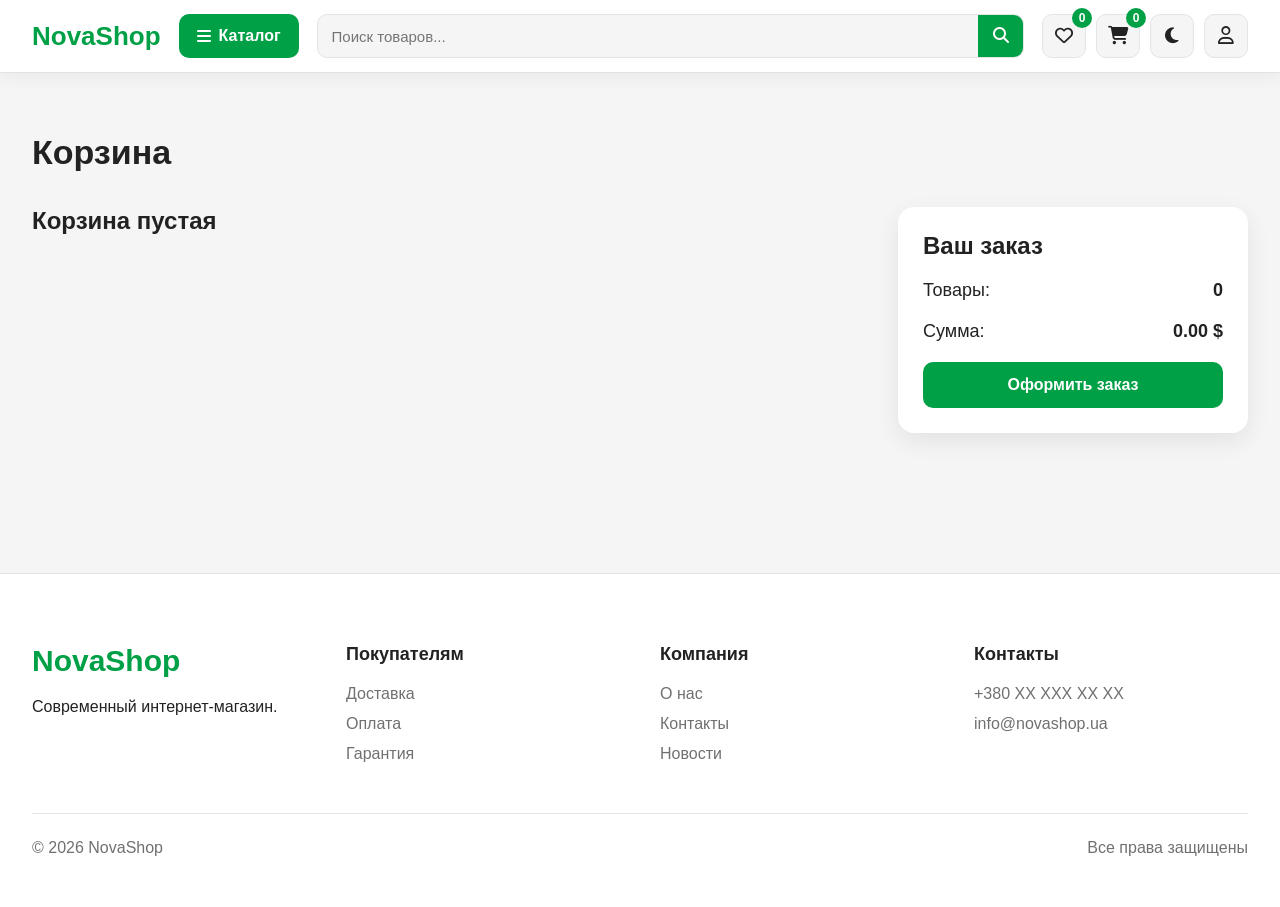
==== cart.html @ 3df30796 "Save current code before refactor Co-authored-by: Copilot <223556219+Copilot@users.noreply.github.co" ====
﻿<!DOCTYPE html>
<html lang="ru">

<head>
    <meta charset="UTF-8">
    <meta name="viewport" content="width=device-width, initial-scale=1.0">

    <title>NovaShop | Корзина</title>

    <link rel="stylesheet" href="css/style.css">
    <link rel="stylesheet" href="css/responsive.css">

    <link
            rel="stylesheet"
            href="https://cdnjs.cloudflare.com/ajax/libs/font-awesome/6.7.2/css/all.min.css"
    >
</head>

<body>

<header class="header"></header>

<main>

    <section class="section">

        <div class="container">

            <h1 class="title">
                Корзина
            </h1>

            <div class="cart-wrapper">

                <div class="cart-items">

                </div>

                <div class="cart-summary">

                    <h2>
                        Ваш заказ
                    </h2>

                    <div class="summary-row">
                            <span>
                                Товары:
                            </span>

                        <strong class="cart-total-count">
                            0
                        </strong>
                    </div>

                    <div class="summary-row">
                            <span>
                                Сумма:
                            </span>

                        <strong class="cart-total-price">
                            0 $
                        </strong>
                    </div>

                    <a href="checkout.html" class="btn checkout-btn">
                        Оформить заказ
                    </a>

                </div>

            </div>

        </div>

    </section>

</main>

<footer class="footer"></footer>

<script src="js/storage.js"></script>
<script src="js/api.js"></script>
<script src="js/app.js"></script>

</body>

</html>
---- css/style.css ----
﻿
* {
    margin: 0;
    padding: 0;
    box-sizing: border-box;
}

html {
    scroll-behavior: smooth;
}

body {
    font-family: "Inter", sans-serif;
    background: #f5f5f5;
    color: #202020;
    overflow-x: hidden;
    transition: .3s;
}

a {
    text-decoration: none;
    color: inherit;
}

ul {
    list-style: none;
}

img {
    display: block;
    max-width: 100%;
}

button,
input {
    font-family: inherit;
}

button {
    cursor: pointer;
}

:root {

    --green: #00A046;
    --green-hover: #00853a;

    --background: #f5f5f5;
    --surface: #ffffff;

    --text: #222222;
    --gray: #707070;

    --border: #e4e4e4;

    --radius: 14px;

    --shadow:
            0 8px 25px rgba(0,0,0,.08);

}

body.dark {

    --background: #121212;

    --surface: #1f1f1f;

    --text: #ffffff;

    --gray: #b8b8b8;

    --border: #333333;

    --shadow:
            0 8px 25px rgba(0,0,0,.4);

}

body {
    background: var(--background);
    color: var(--text);
}

.container {
    width: min(1400px,95%);
    margin: auto;
}

.section {
    padding: 60px 0;
}

.title {

    font-size: 34px;

    font-weight: 700;

    margin-bottom: 35px;

}

.hidden {
    display: none;
}

.btn {

    border: none;

    background: var(--green);

    color: white;

    padding: 14px 22px;

    border-radius: 10px;

    font-weight: 600;

    transition: .25s;

}

.btn:hover {

    background: var(--green-hover);

}

.btn-outline {
    background: transparent;
    color: var(--green);
    border: 1px solid var(--green);
}

.btn-outline:hover {
    background: var(--green);
    color: #ffffff;
}

.header {
    position: sticky;
    top: 0;
    z-index: 100;
    background: var(--surface);
    border-bottom: 1px solid var(--border);
    box-shadow: 0 4px 18px rgba(0,0,0,.05);
}

.header-top {
    padding: 14px 0;
}

.header-row {
    display: flex;
    align-items: center;
    gap: 18px;
}

.logo {
    flex: 0 0 auto;
    color: var(--green);
    font-size: 26px;
    font-weight: 800;
    line-height: 1;
}

.catalog-btn {
    flex: 0 0 auto;
    height: 44px;
    display: inline-flex;
    align-items: center;
    justify-content: center;
    gap: 8px;
    padding: 0 18px;
    border-radius: 10px;
    background: var(--green);
    color: #ffffff;
    font-weight: 600;
    transition: .25s;
}

.catalog-btn:hover {
    background: var(--green-hover);
}

.search {
    flex: 1 1 auto;
    min-width: 180px;
    height: 44px;
    display: flex;
    align-items: stretch;
    border: 1px solid var(--border);
    border-radius: 10px;
    overflow: hidden;
    background: var(--background);
}

.search input {
    width: 100%;
    min-width: 0;
    border: none;
    outline: none;
    padding: 0 14px;
    background: transparent;
    color: var(--text);
    font-size: 15px;
}

.search button {
    width: 48px;
    border: none;
    background: var(--green);
    color: #ffffff;
    font-size: 16px;
    transition: .25s;
}

.search button:hover {
    background: var(--green-hover);
}

.header-actions {
    flex: 0 0 auto;
    display: flex;
    align-items: center;
    gap: 10px;
}

.action-btn {
    position: relative;
    width: 44px;
    height: 44px;
    border: 1px solid var(--border);
    border-radius: 10px;
    background: var(--background);
    color: var(--text);
    display: inline-flex;
    align-items: center;
    justify-content: center;
    font-size: 18px;
    transition: .25s;
}

button.action-btn {
    border: 1px solid var(--border);
}

.action-btn:hover {
    border-color: var(--green);
    color: var(--green);
}

.auth-action {
    min-width: 92px;
    height: 44px;
    padding: 0 14px;
    border: 1px solid var(--green);
    border-radius: 10px;
    background: var(--green);
    color: #ffffff;
    display: inline-flex;
    align-items: center;
    justify-content: center;
    gap: 8px;
    font-size: 14px;
    font-weight: 700;
    white-space: nowrap;
    transition: .25s;
}

.auth-action:hover {
    background: var(--green-hover);
    border-color: var(--green-hover);
}

.auth-action-outline {
    background: transparent;
    color: var(--green);
}

.auth-action-outline:hover {
    background: var(--green);
    border-color: var(--green);
    color: #ffffff;
}

.badge {
    position: absolute;
    top: -7px;
    right: -7px;
    min-width: 20px;
    height: 20px;
    padding: 0 5px;
    border-radius: 999px;
    background: var(--green);
    color: #ffffff;
    font-size: 12px;
    font-weight: 700;
    line-height: 20px;
    text-align: center;
}
.footer {
    margin-top: 80px;
    background: var(--surface);
    border-top: 1px solid var(--border);
}

.footer-content {
    padding: 50px 0;
    display: grid;
    grid-template-columns: repeat(4, 1fr);
    gap: 40px;
}

.footer-logo {
    font-size: 28px;
    font-weight: 800;
    color: var(--green);
    margin-bottom: 18px;
}

.footer-text {
    color: var(--gray);
    line-height: 1.7;
}

.footer-title {
    font-size: 18px;
    font-weight: 700;
    margin-bottom: 18px;
}

.footer-links {
    display: flex;
    flex-direction: column;
    gap: 14px;
}

.footer-links a {
    color: var(--gray);
    transition: .25s;
}

.footer-links a:hover {
    color: var(--green);
}

.socials {
    display: flex;
    gap: 12px;
    margin-top: 18px;
}

.socials a {
    width: 42px;
    height: 42px;
    border-radius: 10px;
    background: var(--background);
    display: flex;
    justify-content: center;
    align-items: center;
    transition: .25s;
}

.socials a:hover {
    background: var(--green);
    color: white;
}

.footer-bottom {
    border-top: 1px solid var(--border);
    padding: 20px 0;
    text-align: center;
    color: var(--gray);
}

.hero {
    padding: 70px 0;
}

.hero-content {
    display: grid;
    grid-template-columns: 1fr 500px;
    align-items: center;
    gap: 60px;
}

.hero-label {
    display: inline-block;
    background: rgba(0,160,70,.1);
    color: var(--green);
    padding: 8px 18px;
    border-radius: 30px;
    font-weight: 600;
    margin-bottom: 25px;
}

.hero h1 {
    font-size: 54px;
    line-height: 1.15;
    margin-bottom: 25px;
}

.hero p {
    font-size: 18px;
    color: var(--gray);
    line-height: 1.8;
    margin-bottom: 35px;
}

.hero-buttons {
    display: flex;
    gap: 18px;
}

.hero-right img {
    width: 100%;
    height: 420px;
    object-fit: cover;
    border-radius: 16px;
    box-shadow: var(--shadow);
}

.categories-grid {
    display: grid;
    grid-template-columns: repeat(4,1fr);
    gap: 25px;
}

.category-card {
    background: var(--surface);
    border-radius: 16px;
    padding: 35px;
    text-align: center;
    box-shadow: var(--shadow);
    transition: .3s;
}

.category-card:hover {
    transform: translateY(-6px);
}

.category-card i {
    font-size: 40px;
    color: var(--green);
    margin-bottom: 18px;
}

.category-card h3 {
    font-size: 18px;
}

.products-grid {
    display: grid;
    grid-template-columns: repeat(4,1fr);
    gap: 25px;
}

.advantages-grid {
    display: grid;
    grid-template-columns: repeat(4,1fr);
    gap: 25px;
}

.advantage-card {
    background: var(--surface);
    padding: 35px;
    border-radius: 16px;
    text-align: center;
    box-shadow: var(--shadow);
}

.advantage-card i {
    font-size: 42px;
    color: var(--green);
    margin-bottom: 20px;
}

.advantage-card h3 {
    margin-bottom: 12px;
}

.advantage-card p {
    color: var(--gray);
    line-height: 1.7;
}

.category-card {
    cursor: pointer;
}

.category-card h3 {
    margin-top: 15px;
    transition: .25s;
}

.category-card:hover h3 {
    color: var(--green);
}

.product-card {
    background: var(--surface);
    border-radius: 16px;
    overflow: hidden;
    box-shadow: var(--shadow);
    transition: .3s;
}

.product-card:hover {
    transform: translateY(-8px);
}

.product-image {
    height: 240px;
    position: relative;
    display: flex;
    justify-content: center;
    align-items: center;
    padding: 20px;
}

.product-image img {
    max-height: 180px;
    object-fit: contain;
    transition: .3s;
}

.product-card:hover img {
    transform: scale(1.05);
}

.favorite-btn {
    position: absolute;
    top: 15px;
    right: 15px;
    width: 42px;
    height: 42px;
    border-radius: 50%;
    background: var(--surface);
    border: 1px solid var(--border);
    display: flex;
    justify-content: center;
    align-items: center;
    transition: .25s;
}

.favorite-btn:hover {
    background: #ff4d4f;
    color: #fff;
}

.product-info {
    padding: 20px;
}

.product-category {
    color: var(--gray);
    font-size: 14px;
}

.product-title {
    margin: 12px 0;
    font-size: 20px;
    line-height: 1.4;
    min-height: 56px;
}

.product-rating {
    display: flex;
    align-items: center;
    gap: 6px;
    color: #ffb400;
    margin-bottom: 20px;
}

.product-bottom {
    display: flex;
    justify-content: space-between;
    align-items: end;
}

.old-price {
    color: var(--gray);
    text-decoration: line-through;
    font-size: 14px;
}

.price {
    margin-top: 6px;
    color: var(--green);
    font-size: 28px;
    font-weight: 700;
}

.cart-btn {
    width: 52px;
    height: 52px;
    border-radius: 12px;
    background: var(--green);
    color: white;
    font-size: 18px;
    transition: .25s;
}

.cart-btn:hover {
    background: var(--green-hover);
}

.toast{

    position:fixed;

    bottom:30px;

    right:30px;

    background:var(--green);

    color:white;

    padding:15px 25px;

    border-radius:12px;

    box-shadow:var(--shadow);

    animation:toast .3s;

    z-index:9999;

}

@keyframes toast{

    from{

        opacity:0;

        transform:translateY(30px);

    }

    to{

        opacity:1;

        transform:translateY(0);

    }

}

.cart-wrapper{

    display:grid;

    grid-template-columns:1fr 350px;

    gap:30px;

}

.cart-items{

    display:flex;

    flex-direction:column;

    gap:20px;

}

.cart-item{

    background:var(--surface);

    border-radius:16px;

    padding:20px;

    display:flex;

    align-items:center;

    gap:25px;

    box-shadow:var(--shadow);

}

.cart-item img{

    width:120px;

    height:120px;

    object-fit:contain;

}

.cart-item-info{

    flex:1;

}

.cart-item-title{

    font-size:20px;

    margin-bottom:10px;

}

.cart-item-price{

    color:var(--green);

    font-size:22px;

    font-weight:700;

}

.quantity{

    display:flex;

    align-items:center;

    gap:15px;

}

.quantity button{

    width:35px;

    height:35px;

    border-radius:8px;

    background:var(--background);

}

.remove-cart{

    color:#ff3b30;

}

.cart-summary{

    background:var(--surface);

    padding:25px;

    border-radius:16px;

    box-shadow:var(--shadow);

    height:max-content;

}

.summary-row{

    display:flex;

    justify-content:space-between;

    margin:20px 0;

    font-size:18px;

}

.checkout-btn{

    display:block;

    width:100%;

    text-align:center;

}

.favorite-active {

    color:#ff3b30;

}

.empty-message {

    font-size:22px;

    color:var(--gray);

}

.catalog-top{

    display:flex;

    justify-content:space-between;

    gap:20px;

    margin-bottom:35px;

}

.catalog-search{

    flex:1;

    height:50px;

    padding:0 20px;

    border-radius:12px;

    border:1px solid var(--border);

    background:var(--surface);

    color:var(--text);

}

.catalog-sort{

    width:220px;

    padding:0 15px;

    border-radius:12px;

    border:1px solid var(--border);

    background:var(--surface);

    color:var(--text);

}

.catalog-layout{

    display:grid;

    grid-template-columns:260px 1fr;

    gap:35px;

}

.catalog-sidebar{

    background:var(--surface);

    padding:25px;

    border-radius:16px;

    box-shadow:var(--shadow);

    height:max-content;

}

.catalog-sidebar h3{

    margin-bottom:20px;

}

.categories-list{

    display:flex;

    flex-direction:column;

    gap:12px;

}

.category-filter{

    padding:10px 15px;

    border-radius:10px;

    cursor:pointer;

    transition:.25s;

}

.category-filter:hover{

    background:var(--green);

    color:white;

}

.category-filter.active{

    background:var(--green);

    color:white;

}

.auth-wrapper{
    display:flex;
    justify-content:center;
    align-items:center;
}

.auth-form{
    width:100%;
    max-width:500px;
    background:var(--surface);
    padding:40px;
    border-radius:18px;
    box-shadow:var(--shadow);
}

.checkout-form{
    max-width:760px;
}

.checkout-grid{
    display:grid;
    grid-template-columns:repeat(2, minmax(0, 1fr));
    gap:0 20px;
}

.checkout-wide{
    grid-column:1 / -1;
}

.form-group{
    display:flex;
    flex-direction:column;
    gap:10px;
    margin-bottom:22px;
}

.form-group label{
    font-weight:600;
}

.input{
    width:100%;
    height:52px;
    padding:0 18px;
    border:1px solid var(--border);
    border-radius:12px;
    background:var(--background);
    color:var(--text);
    transition:.25s;
}

select.input{
    appearance:none;
}

.textarea{
    min-height:110px;
    height:auto;
    padding-top:16px;
    resize:vertical;
}

.input:focus{
    border-color:var(--green);
    outline:none;
}

.checkout-total{
    display:flex;
    justify-content:space-between;
    align-items:center;
    gap:16px;
    margin:4px 0 10px;
    padding:18px;
    border:1px solid var(--border);
    border-radius:12px;
    background:var(--background);
    font-size:18px;
}

.checkout-total strong{
    color:var(--green);
    font-size:22px;
}

.auth-btn{
    width:100%;
    margin-top:10px;
}

.auth-link{
    margin-top:25px;
    text-align:center;
}

.auth-link a{
    color:var(--green);
    font-weight:600;
}

.auth-link a:hover{
    text-decoration:underline;
}

.profile-layout{
    display:grid;
    grid-template-columns:300px 1fr;
    gap:35px;
}

.profile-sidebar{
    background:var(--surface);
    border-radius:18px;
    padding:35px;
    text-align:center;
    box-shadow:var(--shadow);
}

.profile-avatar{
    width:120px;
    height:120px;
    border-radius:50%;
    background:var(--green);
    color:#fff;
    display:flex;
    justify-content:center;
    align-items:center;
    font-size:50px;
    margin:0 auto 20px;
}

.profile-sidebar h2{
    margin-bottom:10px;
}

.profile-sidebar p{
    color:var(--gray);
    margin-bottom:25px;
}

.logout-btn{
    width:100%;
}

.profile-cards{
    display:grid;
    grid-template-columns:repeat(2,1fr);
    gap:25px;
}

.profile-card{
    background:var(--surface);
    border-radius:16px;
    padding:30px;
    box-shadow:var(--shadow);
    transition:.3s;
}

.profile-card:hover{
    transform:translateY(-6px);
}

.profile-card i{
    font-size:40px;
    color:var(--green);
    margin-bottom:20px;
}

.profile-card h3{
    margin-bottom:10px;
}

.profile-card p{
    color:var(--gray);
    margin-bottom:20px;
}

.profile-card a{
    color:var(--green);
    font-weight:600;
}

.product-page{
    display:grid;
    grid-template-columns:500px 1fr;
    gap:60px;
}

.gallery-preview{
    background:var(--surface);
    border-radius:18px;
    padding:30px;
    box-shadow:var(--shadow);
}

.gallery-preview img{
    width:100%;
    height:420px;
    object-fit:contain;
}

.gallery-list{
    display:flex;
    gap:15px;
    margin-top:20px;
}

.gallery-list img{
    width:90px;
    height:90px;
    object-fit:contain;
    background:var(--surface);
    padding:10px;
    border-radius:12px;
    cursor:pointer;
    border:2px solid transparent;
    transition:.25s;
}

.gallery-list img:hover{
    border-color:var(--green);
}

.product-details{
    display:flex;
    flex-direction:column;
}

.product-brand{
    color:var(--green);
    font-weight:600;
    margin-bottom:15px;
}

.product-name{
    font-size:40px;
    margin-bottom:20px;
}

.product-price{
    display:flex;
    align-items:center;
    gap:18px;
    margin:25px 0;
}

.current-price{
    color:var(--green);
    font-size:38px;
    font-weight:700;
}

.product-description{
    color:var(--gray);
    line-height:1.8;
    margin-bottom:30px;
}

.product-actions{
    display:flex;
    gap:20px;
    flex-wrap:wrap;
}

.quantity-box{
    display:flex;
    align-items:center;
    gap:15px;
    background:var(--surface);
    padding:10px 15px;
    border-radius:12px;
}

.quantity-box button{
    width:40px;
    height:40px;
    border-radius:10px;
    background:var(--background);
}

.specifications{
    background:var(--surface);
    border-radius:16px;
    box-shadow:var(--shadow);
    overflow:hidden;
}

.spec-row{
    display:flex;
    justify-content:space-between;
    padding:18px 25px;
    border-bottom:1px solid var(--border);
}

.spec-row:last-child{
    border-bottom:none;
}

.loader{

    position:fixed;

    inset:0;

    background:var(--background);

    display:flex;

    justify-content:center;

    align-items:center;

    z-index:99999;

    transition:.4s;

}

.loader.hide{

    opacity:0;

    visibility:hidden;

}

.loader-spinner{

    width:70px;

    height:70px;

    border:6px solid var(--border);

    border-top:6px solid var(--green);

    border-radius:50%;

    animation:spin 1s linear infinite;

}

@keyframes spin{

    to{

        transform:rotate(360deg);

    }

}

.scroll-top{

    position:fixed;

    right:30px;

    bottom:30px;

    width:55px;

    height:55px;

    border-radius:50%;

    background:var(--green);

    color:white;

    display:flex;

    justify-content:center;

    align-items:center;

    cursor:pointer;

    box-shadow:var(--shadow);

    opacity:0;

    visibility:hidden;

    transition:.3s;

    z-index:1000;

}

.scroll-top.show{

    opacity:1;

    visibility:visible;

}

.scroll-top:hover{

    transform:translateY(-6px);

}

.footer{

    background:var(--surface);

    margin-top:80px;

    padding:70px 0 30px;

    border-top:1px solid var(--border);

}

.footer-grid{

    display:grid;

    grid-template-columns:repeat(4,1fr);

    gap:40px;

}

.footer-logo{

    font-size:30px;

    font-weight:700;

    color:var(--green);

    margin-bottom:20px;

}

.footer-title{

    margin-bottom:20px;

}

.footer-links{

    display:flex;

    flex-direction:column;

    gap:12px;

}

.footer-links a{

    color:var(--gray);

    transition:.25s;

}

.footer-links a:hover{

    color:var(--green);

}

.footer-bottom{

    margin-top:50px;

    padding-top:25px;

    border-top:1px solid var(--border);

    display:flex;

    justify-content:space-between;

    align-items:center;

}

.fade{

    animation:fade .35s;

}

@keyframes fade{

    from{

        opacity:0;

        transform:translateY(20px);

    }

    to{

        opacity:1;

        transform:translateY(0);

    }

}

.scale{

    animation:scale .3s;

}

@keyframes scale{

    from{

        transform:scale(.9);

        opacity:0;

    }

    to{

        transform:scale(1);

        opacity:1;

    }

}

.skeleton{

    position:relative;

    overflow:hidden;

    background:#e5e5e5;

}

.skeleton::after{

    content:"";

    position:absolute;

    inset:0;

    transform:translateX(-100%);

    background:linear-gradient(

            90deg,

            transparent,

            rgba(255,255,255,.5),

            transparent

    );

    animation:skeleton 1.2s infinite;

}

@keyframes skeleton{

    100%{

        transform:translateX(100%);

    }

}

.product-card{

    animation:card .35s ease;

}

@keyframes card{

    from{

        opacity:0;

        transform:translateY(25px);

    }

    to{

        opacity:1;

        transform:translateY(0);

    }

}

::-webkit-scrollbar{

    width:10px;

}

::-webkit-scrollbar-track{

    background:var(--background);

}

::-webkit-scrollbar-thumb{

    background:var(--green);

    border-radius:30px;

}

::-webkit-scrollbar-thumb:hover{

    background:#008a3d;

}

.catalog-pagination{
    display:flex;
    justify-content:center;
    align-items:center;
    gap:8px;
    margin-top:24px;
    flex-wrap:wrap;
}
.catalog-pagination .btn{
    padding:8px 12px;
    min-width:40px;
    height:40px;
    border-radius:10px;
    border:1px solid var(--border);
    background:var(--surface);
    color:var(--text);
    font-weight:600;
    transition:all .18s ease;
}
.catalog-pagination .btn:hover:not(:disabled){
    transform:translateY(-3px);
    border-color:var(--green);
    color:var(--green);
}
.catalog-pagination .btn[disabled]{
    opacity:0.5;
    cursor:not-allowed;
}
.catalog-pagination .btn.active,
.catalog-pagination .btn[style*="background: var(--green)"]{
    background:var(--green) !important;
    color:#fff !important;
    border-color:var(--green) !important;
}
@media (max-width:700px){
    .catalog-pagination .btn{ padding:8px 10px; min-width:34px; height:36px; }
}
---- css/responsive.css ----
﻿@media (max-width: 900px) {
    .header-row {
        flex-wrap: wrap;
        gap: 12px;
    }

    .logo {
        font-size: 24px;
    }

    .search {
        order: 3;
        flex-basis: 100%;
    }

    .header-actions {
        margin-left: auto;
    }
}

@media (max-width: 640px) {
    .container {
        width: min(100% - 24px, 1400px);
    }

    .header-top {
        padding: 10px 0;
    }

    .header-row {
        gap: 10px;
    }

    .logo {
        font-size: 22px;
    }

    .catalog-btn {
        width: 44px;
        padding: 0;
    }

    .catalog-btn span {
        display: none;
    }

    .header-actions {
        gap: 6px;
    }

    .action-btn {
        width: 40px;
        height: 40px;
        font-size: 16px;
    }

    .auth-action {
        min-width: 40px;
        width: 40px;
        height: 40px;
        padding: 0;
        font-size: 16px;
    }

    .auth-action span {
        display: none;
    }

    .search {
        height: 42px;
    }

    .hero-right img {
        height: 260px;
    }

    .auth-form {
        padding: 28px 20px;
    }

    .checkout-grid {
        grid-template-columns: 1fr;
    }
}
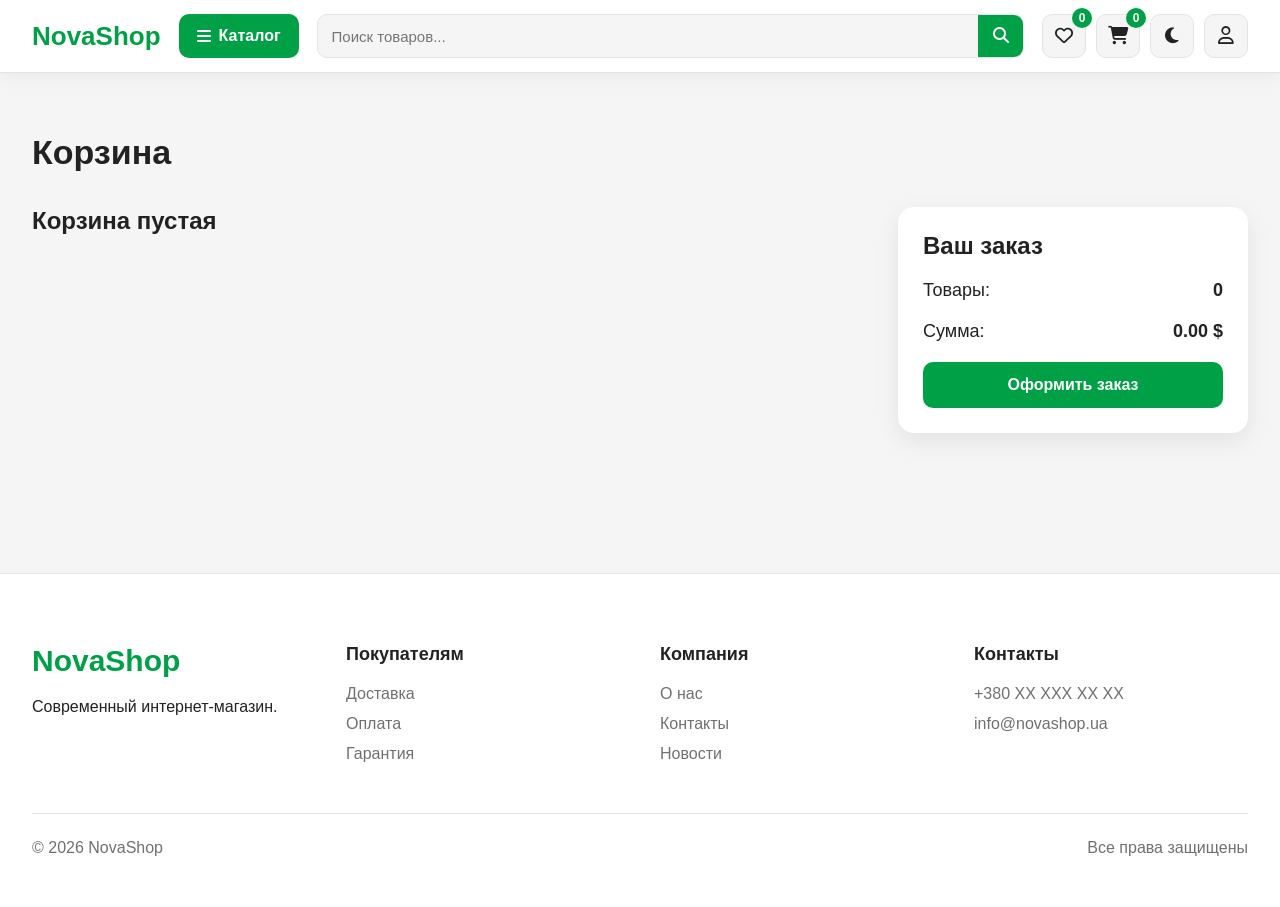
==== commit 3dc5a713: "Split app.js: add utils/ui/cart/catalog/favorites modules and update HTML includes\n\nCo-authored-by" ====
--- a/cart.html
+++ b/cart.html
@@ -81,6 +81,11 @@
 <script src="js/storage.js"></script>
 <script src="js/api.js"></script>
 <script src="js/app.js"></script>
+<script src="js/utils.js"></script>
+<script src="js/ui.js"></script>
+<script src="js/cart.js"></script>
+<script src="js/catalog.js"></script>
+<script src="js/favorites.js"></script>
 
 </body>
 
